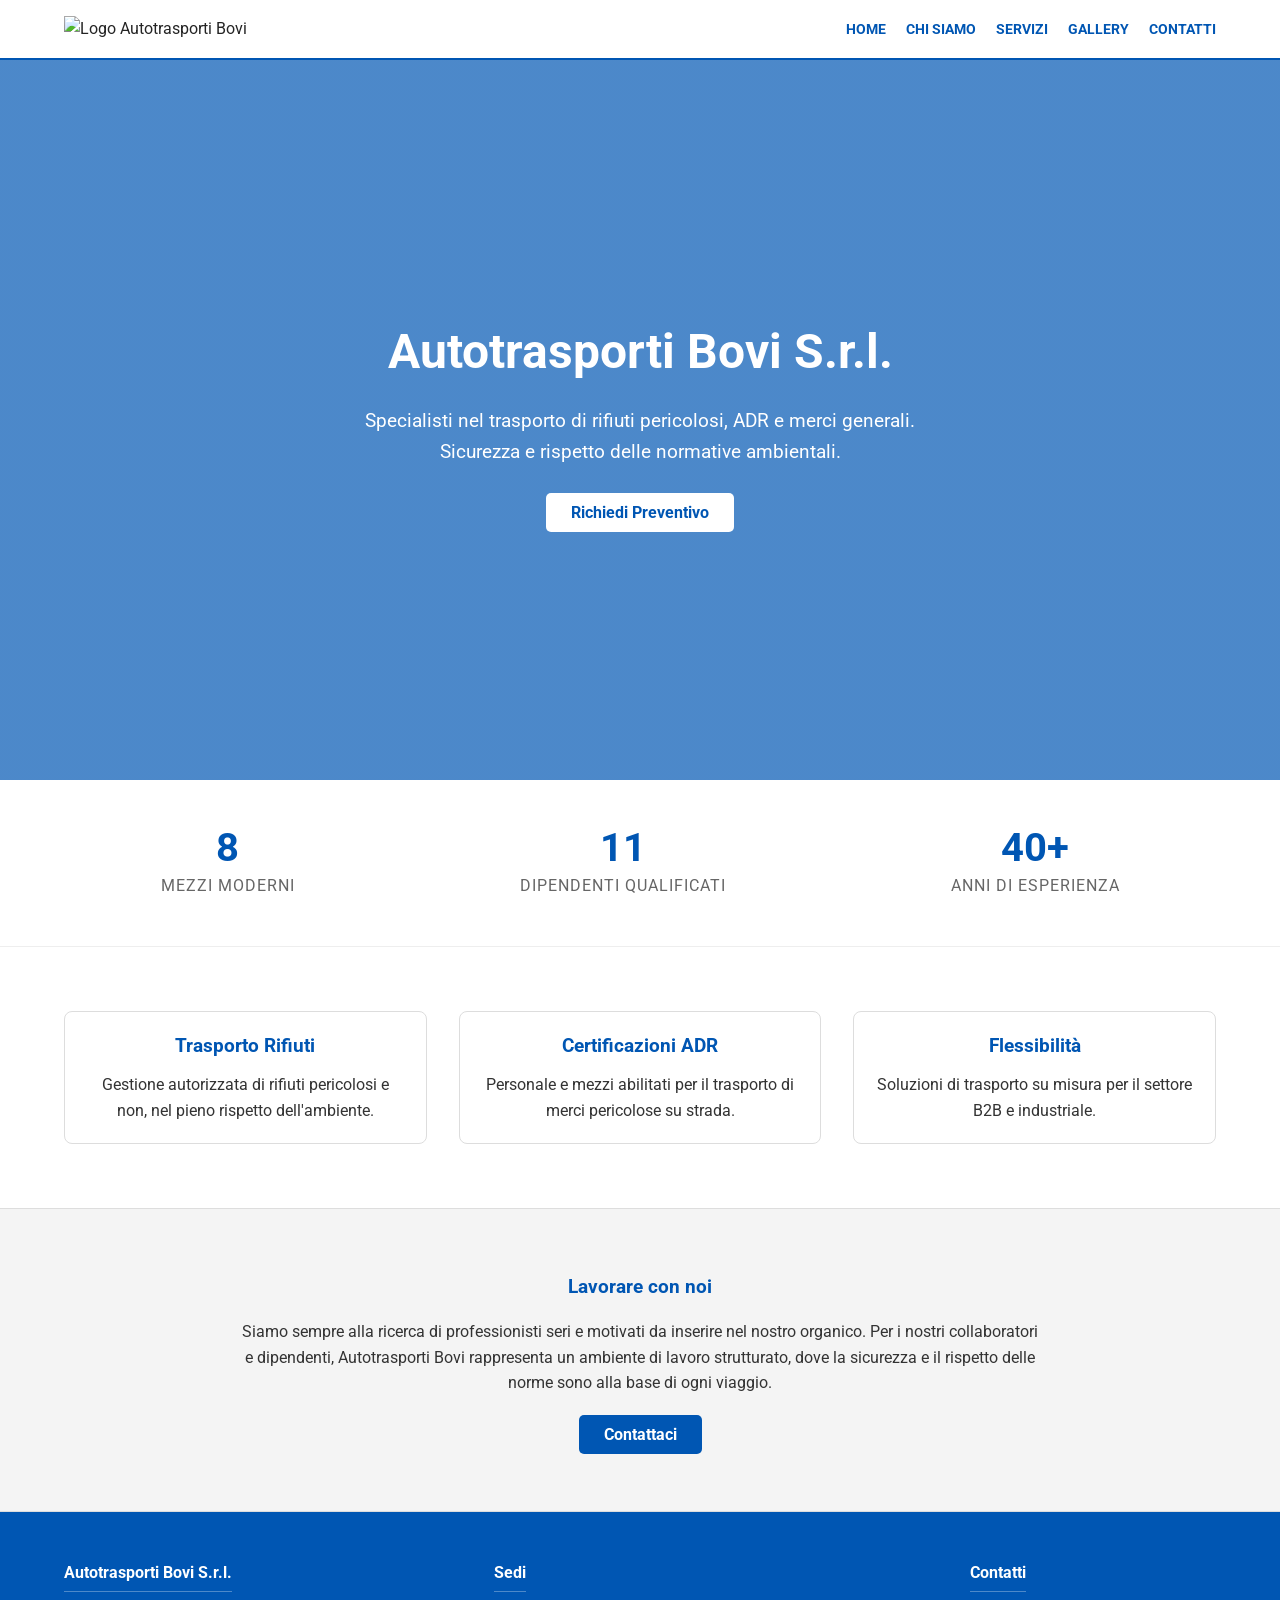
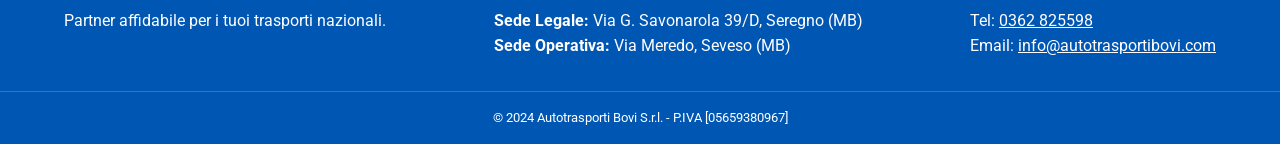
==== index.html @ e4d33e40 "aggiunta_prova_sito" ====
<!DOCTYPE html>
<html lang="it">
<head>
    <meta charset="UTF-8">
    <meta name="viewport" content="width=device-width, initial-scale=1.0">
    <meta name="description" content="Autotrasporti Bovi S.r.l. - Specialisti nel trasporto rifiuti pericolosi, ADR e merci generali. Sedi a Seregno e Seveso (MB).">
    <title>Autotrasporti Bovi S.r.l. | Trasporto Rifiuti e Merci</title>
    <meta name="google-site-verification" content="F38iZvW8hBaY2LGPRVw8jaiIbwfENXuV_q4jMivgfVQ" />
    <link rel="stylesheet" href="style.css">
    <link href="https://fonts.googleapis.com/css2?family=Roboto:wght@300;400;700&display=swap" rel="stylesheet">
    <link rel="icon" type="image/png" href="img/favicon.png">
</head>
<body>

    <header>
        <div class="container">
            <div class="logo">
                <img src="img/logo.png" alt="Logo Autotrasporti Bovi"> 
            </div>
            <nav>
                <ul>
                    <li><a href="" class="active">Home</a></li>
                    <li><a href="chi-siamo/index.html">Chi Siamo</a></li>
                    <li><a href="/servizi/index.html">Servizi</a></li>
                    <li><a href="/gallery/index.html">Gallery</a></li>
                    <li><a href="/contatti/index.html">Contatti</a></li>
                </ul>
            </nav>
        </div>
    </header>

    <section class="hero">
        <div class="hero-content">
            <h1>Autotrasporti Bovi S.r.l.</h1>
            <p>Specialisti nel trasporto di rifiuti pericolosi, ADR e merci generali.<br>Sicurezza e rispetto delle normative ambientali.</p>
            <a href="#contatti" class="btn">Richiedi Preventivo</a>
        </div>
    </section>

    <section class="stats-bar">
        <div class="container stats-container">
            <div class="stat-item">
                <span class="stat-number">8</span>
                <span class="stat-label">Mezzi Moderni</span>
            </div>
            <div class="stat-item">
                <span class="stat-number">11</span>
                <span class="stat-label">Dipendenti Qualificati</span>
            </div>
            <div class="stat-item">
                <span class="stat-number">40+</span>
                <span class="stat-label">Anni di Esperienza</span>
            </div>
        </div>
    </section>

    <section class="features container">
        <div class="feature-box">
            <h3>Trasporto Rifiuti</h3>
            <p>Gestione autorizzata di rifiuti pericolosi e non, nel pieno rispetto dell'ambiente.</p>
        </div>
        <div class="feature-box">
            <h3>Certificazioni ADR</h3>
            <p>Personale e mezzi abilitati per il trasporto di merci pericolose su strada.</p>
        </div>
        <div class="feature-box">
            <h3>Flessibilità</h3>
            <p>Soluzioni di trasporto su misura per il settore B2B e industriale.</p>
        </div>
    </section>

    <section class="team-info">
        <div class="container">
            <h3>Lavorare con noi</h3>
            <p>Siamo sempre alla ricerca di professionisti seri e motivati da inserire nel nostro organico. Per i nostri collaboratori e dipendenti, Autotrasporti Bovi rappresenta un ambiente di lavoro strutturato, dove la sicurezza e il rispetto delle norme sono alla base di ogni viaggio.</p>
        </div>
        <br>
            <a href="#contatti" class="btn2">Contattaci</a>
    </section>

    <footer id="contatti">
        <div class="container">
            <div class="footer-col">
                <h4>Autotrasporti Bovi S.r.l.</h4>
                <p>Partner affidabile per i tuoi trasporti nazionali.</p>
            </div>
            <div class="footer-col">
                <h4>Sedi</h4>
                <p><strong>Sede Legale:</strong> Via G. Savonarola 39/D, Seregno (MB)</p>
                <p><strong>Sede Operativa:</strong> Via Meredo, Seveso (MB)</p>
            </div>
            <div class="footer-col">
                <h4>Contatti</h4>
                <p>Tel: <a href="tel:0362825598">0362 825598</a></p>
                <p>Email: <a href="mailto:info@autotrasportibovi.com">info@autotrasportibovi.com</a></p>
            </div>
        </div>
        <div class="copyright">
            <p>&copy; 2024 Autotrasporti Bovi S.r.l. - P.IVA [05659380967]</p>
        </div>
    </footer>

</body>
</html>
---- style.css ----
/* RESET DI BASE */
* {
    margin: 0;
    padding: 0;
    box-sizing: border-box;
}

body {
    font-family: 'Roboto', sans-serif; /* O sans-serif generico */
    color: #333;
    line-height: 1.6;
    background-color: #fff;
}

/* VARIABILI COLORI (Blu Bovi) */
:root {
    --primary-blue: #0056b3; /* Blu simile al logo, aggiustalo se serve */
    --light-grey: #f4f4f4;
    --text-dark: #222;
}

.container {
    width: 90%;
    max-width: 1200px;
    margin: auto;
}

a { text-decoration: none; color: inherit; }
ul { list-style: none; }

/* HEADER */
header {
    background: #fff;
    border-bottom: 2px solid var(--primary-blue);
    padding: 1rem 0;
    position: sticky; /* Menu fisso in alto */
    top: 0;
    z-index: 1000;
}

header .container {
    display: flex;
    justify-content: space-between;
    align-items: center;
}

header .logo img {
    height: 50px; /* Aggiusta in base al logo */
}

header nav ul {
    display: flex;
    gap: 20px;
}

header nav a {
    font-weight: bold;
    color: var(--primary-blue);
    text-transform: uppercase;
    font-size: 0.9rem;
}

header nav a:hover {
    color: #003d80; /* Blu più scuro */
}

/* HERO SECTION */
.hero {
    background-image: linear-gradient(rgba(0,86,179,0.7), rgba(0,86,179,0.7)), url('img/img5.jpeg'); /* Sfondo bluato */
    background-size: cover;
    background-position: center;
    color: #fff;
    height: 80vh; /* Altezza 80% dello schermo */
    display: flex;
    align-items: center;
    justify-content: center;
    text-align: center;
}

.hero h1 {
    font-size: 3rem;
    margin-bottom: 1rem;
}

.hero p {
    font-size: 1.2rem;
    margin-bottom: 2rem;
}

.btn {
    background: #fff;
    color: var(--primary-blue);
    padding: 10px 25px;
    font-weight: bold;
    border-radius: 5px;
    transition: 0.3s;
}

.btn:hover {
    background: var(--text-dark);
    color: #fff;
}

.btn2 {
    background: #0056b3;
    color: #fff;
    padding: 10px 25px;
    font-weight: bold;
    border-radius: 5px;
    transition: 0.3s;
}

.btn2:hover {
    background: var(--text-dark);
    color: #fff;
}

/* FEATURES */
.features {
    display: flex;
    justify-content: space-between;
    padding: 4rem 0;
    gap: 2rem;
    text-align: center;
}

.feature-box {
    flex: 1;
    padding: 20px;
    border: 1px solid #ddd;
    border-radius: 8px;
}

.feature-box h3 {
    color: var(--primary-blue);
    margin-bottom: 10px;
}

/* FOOTER */
footer {
    background: var(--primary-blue);
    color: #fff;
    padding: 3rem 0 1rem;
}

footer .container {
    display: flex;
    flex-wrap: wrap;
    justify-content: space-between;
    gap: 2rem;
}

.footer-col h4 {
    margin-bottom: 1rem;
    border-bottom: 1px solid rgba(255,255,255,0.3);
    padding-bottom: 5px;
    display: inline-block;
}

.footer-col a {
    text-decoration: underline;
}

.copyright {
    text-align: center;
    margin-top: 2rem;
    font-size: 0.8rem;
    border-top: 1px solid rgba(255,255,255,0.2);
    padding-top: 1rem;
}

/* RESPONSIVE (Mobile) */
@media (max-width: 768px) {
    header .container {
        flex-direction: column;
    }
    header nav ul {
        margin-top: 15px;
        flex-wrap: wrap;
        justify-content: center;
    }
    .hero h1 { font-size: 2rem; }
    .features { flex-direction: column; }
    footer .container { flex-direction: column; }
}
/* STATS BAR */
.stats-bar {
    background: #fff;
    padding: 3rem 0;
    border-bottom: 1px solid #eee;
}

.stats-container {
    display: flex;
    justify-content: space-around;
    text-align: center;
    gap: 2rem;
}

.stat-item {
    display: flex;
    flex-direction: column;
}

.stat-number {
    font-size: 2.5rem;
    font-weight: 700;
    color: var(--primary-blue);
    line-height: 1;
    margin-bottom: 5px;
}

.stat-label {
    font-size: 1rem;
    text-transform: uppercase;
    letter-spacing: 1px;
    color: #666;
    font-weight: 400;
}

/* Responsive Stats */
@media (max-width: 768px) {
    .stats-container {
        flex-direction: column;
        gap: 3rem;
    }
    .stat-number {
        font-size: 2rem;
    }
}








/* --- AGGIUNTE PER PAGINA SERVIZI --- */

/* Page Header (Testata pagine interne) */
.page-header {
    background: var(--primary-blue);
    color: #fff;
    padding: 3rem 0;
    text-align: center;
    /* Opzionale: puoi mettere un'immagine di sfondo diversa qui se vuoi */
}

.page-header h1 {
    font-size: 2.5rem;
    margin-bottom: 0.5rem;
}

/* Griglia Servizi */
.services-list {
    padding: 4rem 0;
    display: flex;
    flex-direction: column;
    gap: 2rem;
}

.service-card {
    display: flex;
    background: #fff;
    border: 1px solid #eee;
    border-radius: 8px;
    overflow: hidden;
    box-shadow: 0 4px 6px rgba(0,0,0,0.05); /* Ombra leggera per pulizia */
    transition: transform 0.3s ease;
}

.service-card:hover {
    transform: translateY(-5px); /* Effetto sollevamento al mouse */
    border-color: var(--primary-blue);
}

.service-icon {
    background: var(--light-grey);
    width: 150px;
    display: flex;
    align-items: center;
    justify-content: center;
    font-size: 3rem; /* Dimensione emoji o icona */
    flex-shrink: 0;
}

.service-content {
    padding: 2rem;
}

.service-content h2 {
    color: var(--primary-blue);
    margin-bottom: 1rem;
}

.service-content ul {
    margin-top: 1rem;
    list-style: disc;
    margin-left: 1.5rem;
    color: #555;
}

/* CTA Section (Striscia blu finale) */
.cta-section {
    background: var(--primary-blue);
    color: #fff;
    text-align: center;
    padding: 3rem 0;
}

.cta-section h3 {
    font-size: 1.8rem;
    margin-bottom: 1rem;
}

.cta-section p {
    margin-bottom: 2rem;
}

.btn-white {
    background: #fff;
    color: var(--primary-blue);
    padding: 10px 25px;
    font-weight: bold;
    border-radius: 5px;
    transition: 0.3s;
}

.btn-white:hover {
    background: #f4f4f4;
    color: #003d80;
}

/* Responsive per Servizi */
@media (max-width: 768px) {
    .service-card {
        flex-direction: column;
    }
    .service-icon {
        width: 100%;
        height: 100px;
    }
}








/* --- AGGIUNTE PER PAGINA CHI SIAMO --- */

.about-section {
    padding: 4rem 0;
    display: flex;
    gap: 4rem;
    align-items: center;
}

.about-content {
    flex: 1;
}

.about-content h2 {
    color: var(--primary-blue);
    margin-bottom: 1.5rem;
}

.about-content p {
    margin-bottom: 1.2rem;
    text-align: justify;
}

.values-list {
    margin-top: 1.5rem;
}

.values-list li {
    margin-bottom: 1rem;
    padding-left: 1.5rem;
    position: relative;
}

.values-list li::before {
    content: "✓";
    position: absolute;
    left: 0;
    color: var(--primary-blue);
    font-weight: bold;
}

.about-image {
    flex: 1;
}

.team-info {
    background-color: var(--light-grey);
    padding: 4rem 0;
    text-align: center;
    border-top: 1px solid #ddd;
    border-bottom: 1px solid #ddd;
}

.team-info h3 {
    color: var(--primary-blue);
    margin-bottom: 1rem;
}

.team-info p {
    max-width: 800px;
    margin: 0 auto;
}

/* Responsive per Chi Siamo */
@media (max-width: 992px) {
    .about-section {
        flex-direction: column;
        text-align: center;
    }
    .about-content p {
        text-align: center;
    }
}







/* --- AGGIUNTE PER PAGINA GALLERY --- */

.gallery-section {
    padding: 4rem 0;
}

.gallery-grid {
    display: grid;
    grid-template-columns: repeat(auto-fill, minmax(300px, 1fr)); /* Crea colonne automatiche */
    gap: 1.5rem;
}

.gallery-item {
    position: relative;
    overflow: hidden;
    border-radius: 8px;
    height: 250px;
    background: #eee;
}

.gallery-item img {
    width: 100%;
    height: 100%;
    object-fit: cover; /* Mantiene le proporzioni ritagliando */
    transition: transform 0.5s ease;
}

/* Effetto al passaggio del mouse */
.gallery-item:hover img {
    transform: scale(1.1);
}

.gallery-item .overlay {
    position: absolute;
    bottom: 0;
    left: 0;
    right: 0;
    background: rgba(0, 86, 179, 0.8); /* Blu del logo con trasparenza */
    color: #fff;
    padding: 10px;
    text-align: center;
    transform: translateY(100%);
    transition: transform 0.3s ease;
}

.gallery-item:hover .overlay {
    transform: translateY(0);
}

.gallery-item .overlay span {
    font-weight: bold;
    text-transform: uppercase;
    font-size: 0.8rem;
}

/* Responsive per Gallery */
@media (max-width: 600px) {
    .gallery-grid {
        grid-template-columns: 1fr; /* Una sola colonna su smartphone */
    }
}


/* --- PAGINA CONTATTI --- */
.contact-container {
    display: flex;
    padding: 4rem 0;
    gap: 4rem;
}

.contact-info, .contact-form {
    flex: 1;
}

.info-item {
    margin-bottom: 1.5rem;
}

.form-group {
    margin-bottom: 1.2rem;
}

.form-group label {
    display: block;
    margin-bottom: 0.5rem;
    font-weight: bold;
}

.form-group input, .form-group select, .form-group textarea {
    width: 100%;
    padding: 10px;
    border: 1px solid #ccc;
    border-radius: 4px;
    font-family: inherit;
}

.contact-form .btn {
    border: none;
    cursor: pointer;
    width: 100%;
    background: var(--primary-blue);
    color: #fff;
}

.map-section {
    line-height: 0; /* Rimuove gap sotto iframe */
}

@media (max-width: 768px) {
    .contact-container { flex-direction: column; }
}




/* Aggiunte specifiche per la pagina manutenzione */
        .hero-maintenance {
            min-height: 100vh; /* Occupa tutto lo schermo */
            background-image: linear-gradient(rgba(0,86,179,0.8), rgba(0,86,179,0.8)), url('img/img5.jpeg');
        }
        .maintenance-content {
            background: rgba(255, 255, 255, 0.1);
            padding: 3rem;
            border-radius: 15px;
            backdrop-filter: blur(10px);
            border: 1px solid rgba(255,255,255,0.2);
        }
        .logo-maintenance img {
            height: 80px;
            margin-bottom: 2rem;
        }
        .logo img {
    height: 70px; /* o la tua altezza */
    mix-blend-mode: multiply; /* Questo rende trasparente il bianco */
    filter: contrast(1.2); /* Opzionale: rende i colori del logo più vivi */
}
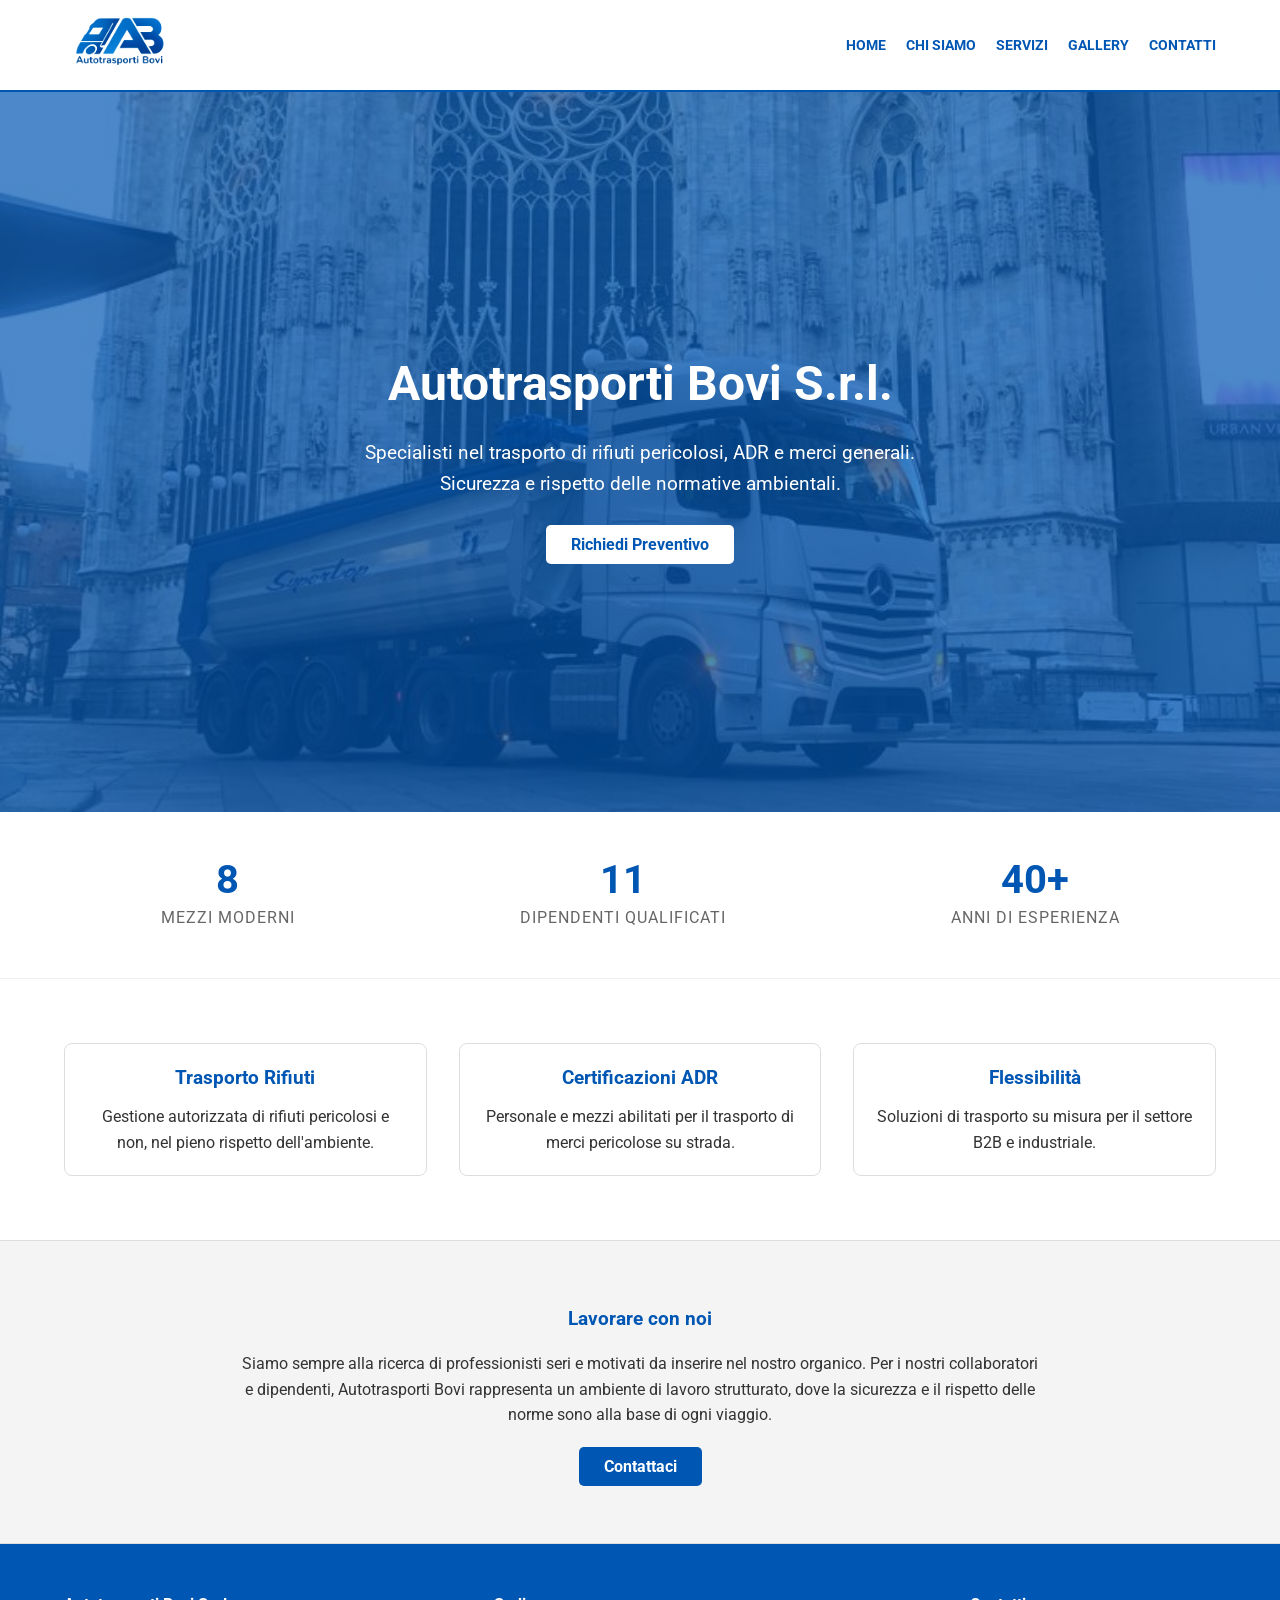
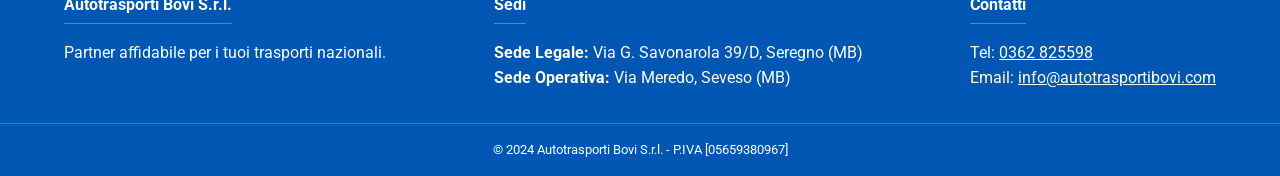
==== commit a222999f: "prova inserimento loghi" ====
--- a/index.html
+++ b/index.html
@@ -8,7 +8,7 @@
     <meta name="google-site-verification" content="F38iZvW8hBaY2LGPRVw8jaiIbwfENXuV_q4jMivgfVQ" />
     <link rel="stylesheet" href="style.css">
     <link href="https://fonts.googleapis.com/css2?family=Roboto:wght@300;400;700&display=swap" rel="stylesheet">
-    <link rel="icon" type="image/png" href="img/favicon.png">
+    <link rel="icon" type="image/png" href="img/favicon-32x32.png">
 </head>
 <body>
 
@@ -33,7 +33,7 @@
         <div class="hero-content">
             <h1>Autotrasporti Bovi S.r.l.</h1>
             <p>Specialisti nel trasporto di rifiuti pericolosi, ADR e merci generali.<br>Sicurezza e rispetto delle normative ambientali.</p>
-            <a href="#contatti" class="btn">Richiedi Preventivo</a>
+            <a href="contatti" class="btn">Richiedi Preventivo</a>
         </div>
     </section>
 
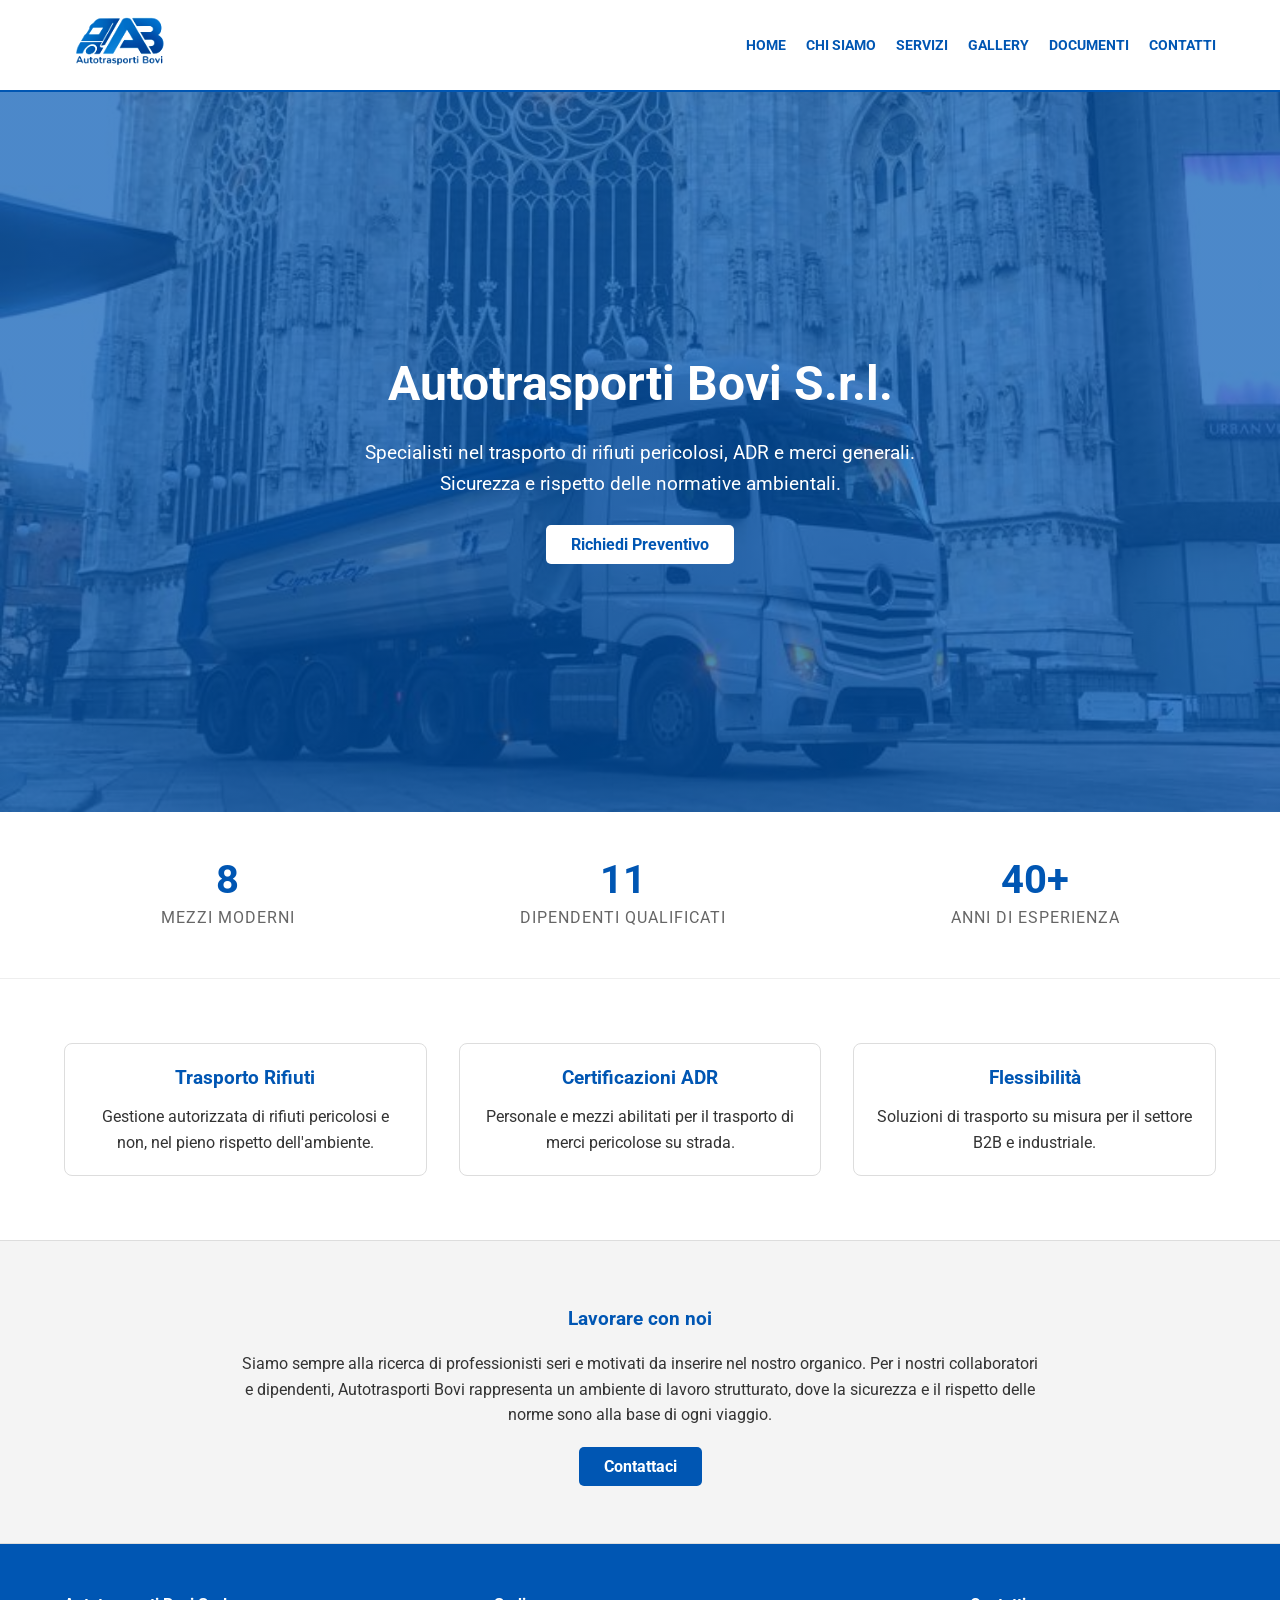
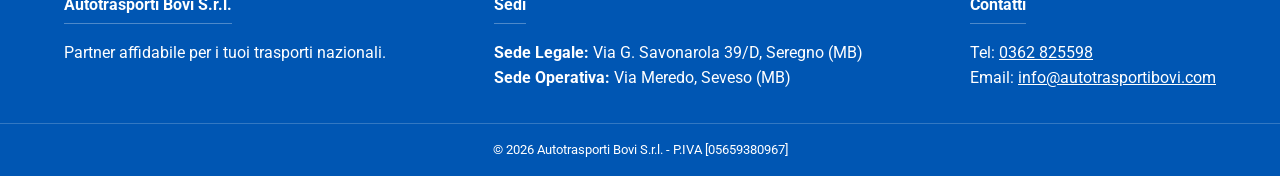
==== commit c666110c: "modifiche" ====
--- a/index.html
+++ b/index.html
@@ -21,9 +21,10 @@
                 <ul>
                     <li><a href="" class="active">Home</a></li>
                     <li><a href="chi-siamo/index.html">Chi Siamo</a></li>
-                    <li><a href="/servizi/index.html">Servizi</a></li>
-                    <li><a href="/gallery/index.html">Gallery</a></li>
-                    <li><a href="/contatti/index.html">Contatti</a></li>
+                    <li><a href="servizi/index.html">Servizi</a></li>
+                    <li><a href="gallery/index.html">Gallery</a></li>
+                    <li><a href="documenti/index.html">Documenti</a></li>
+                    <li><a href="contatti/index.html">Contatti</a></li>
                 </ul>
             </nav>
         </div>
@@ -96,7 +97,7 @@
             </div>
         </div>
         <div class="copyright">
-            <p>&copy; 2024 Autotrasporti Bovi S.r.l. - P.IVA [05659380967]</p>
+            <p>&copy; 2026 Autotrasporti Bovi S.r.l. - P.IVA [05659380967]</p>
         </div>
     </footer>
 
--- a/style.css
+++ b/style.css
@@ -340,6 +340,115 @@
     .service-icon {
         width: 100%;
         height: 100px;
+    }
+}
+
+
+
+
+/* --- AGGIUNTE PER PAGINA DOCUMENTI --- */
+
+.documents-section {
+    padding: 4rem 0;
+}
+
+.documents-intro {
+    text-align: center;
+    margin-bottom: 3rem;
+    max-width: 700px;
+    margin-left: auto;
+    margin-right: auto;
+}
+
+.documents-intro p {
+    font-size: 1.1rem;
+    color: #555;
+    line-height: 1.8;
+}
+
+.documents-grid {
+    display: grid;
+    grid-template-columns: repeat(auto-fill, minmax(320px, 1fr));
+    gap: 2rem;
+    margin-bottom: 3rem;
+}
+
+.document-card {
+    background: #fff;
+    border: 1px solid #eee;
+    border-radius: 8px;
+    padding: 2rem;
+    text-align: center;
+    box-shadow: 0 4px 6px rgba(0,0,0,0.05);
+    transition: transform 0.3s ease, border-color 0.3s ease;
+    display: flex;
+    flex-direction: column;
+}
+
+.document-card:hover {
+    transform: translateY(-8px);
+    border-color: var(--primary-blue);
+    box-shadow: 0 8px 12px rgba(0, 86, 179, 0.15);
+}
+
+.document-icon {
+    font-size: 3.5rem;
+    margin-bottom: 1rem;
+}
+
+.document-card h3 {
+    color: var(--primary-blue);
+    margin-bottom: 1rem;
+    font-size: 1.2rem;
+}
+
+.document-card p {
+    color: #666;
+    margin-bottom: 1.5rem;
+    flex-grow: 1;
+    line-height: 1.6;
+}
+
+.btn-download {
+    display: inline-block;
+    background: var(--primary-blue);
+    color: #fff;
+    padding: 10px 20px;
+    border-radius: 5px;
+    font-weight: bold;
+    transition: 0.3s;
+    cursor: pointer;
+    text-decoration: none;
+}
+
+.btn-download:hover {
+    background: #003d80;
+    transform: scale(1.05);
+}
+
+.documents-info {
+    background: var(--primary-blue);
+    color: #fff;
+    text-align: center;
+    padding: 3rem 0;
+}
+
+.documents-info h3 {
+    font-size: 1.8rem;
+    margin-bottom: 1rem;
+}
+
+.documents-info p {
+    margin-bottom: 2rem;
+}
+
+/* Responsive per Documenti */
+@media (max-width: 768px) {
+    .documents-grid {
+        grid-template-columns: 1fr;
+    }
+    .document-card {
+        padding: 1.5rem;
     }
 }
 
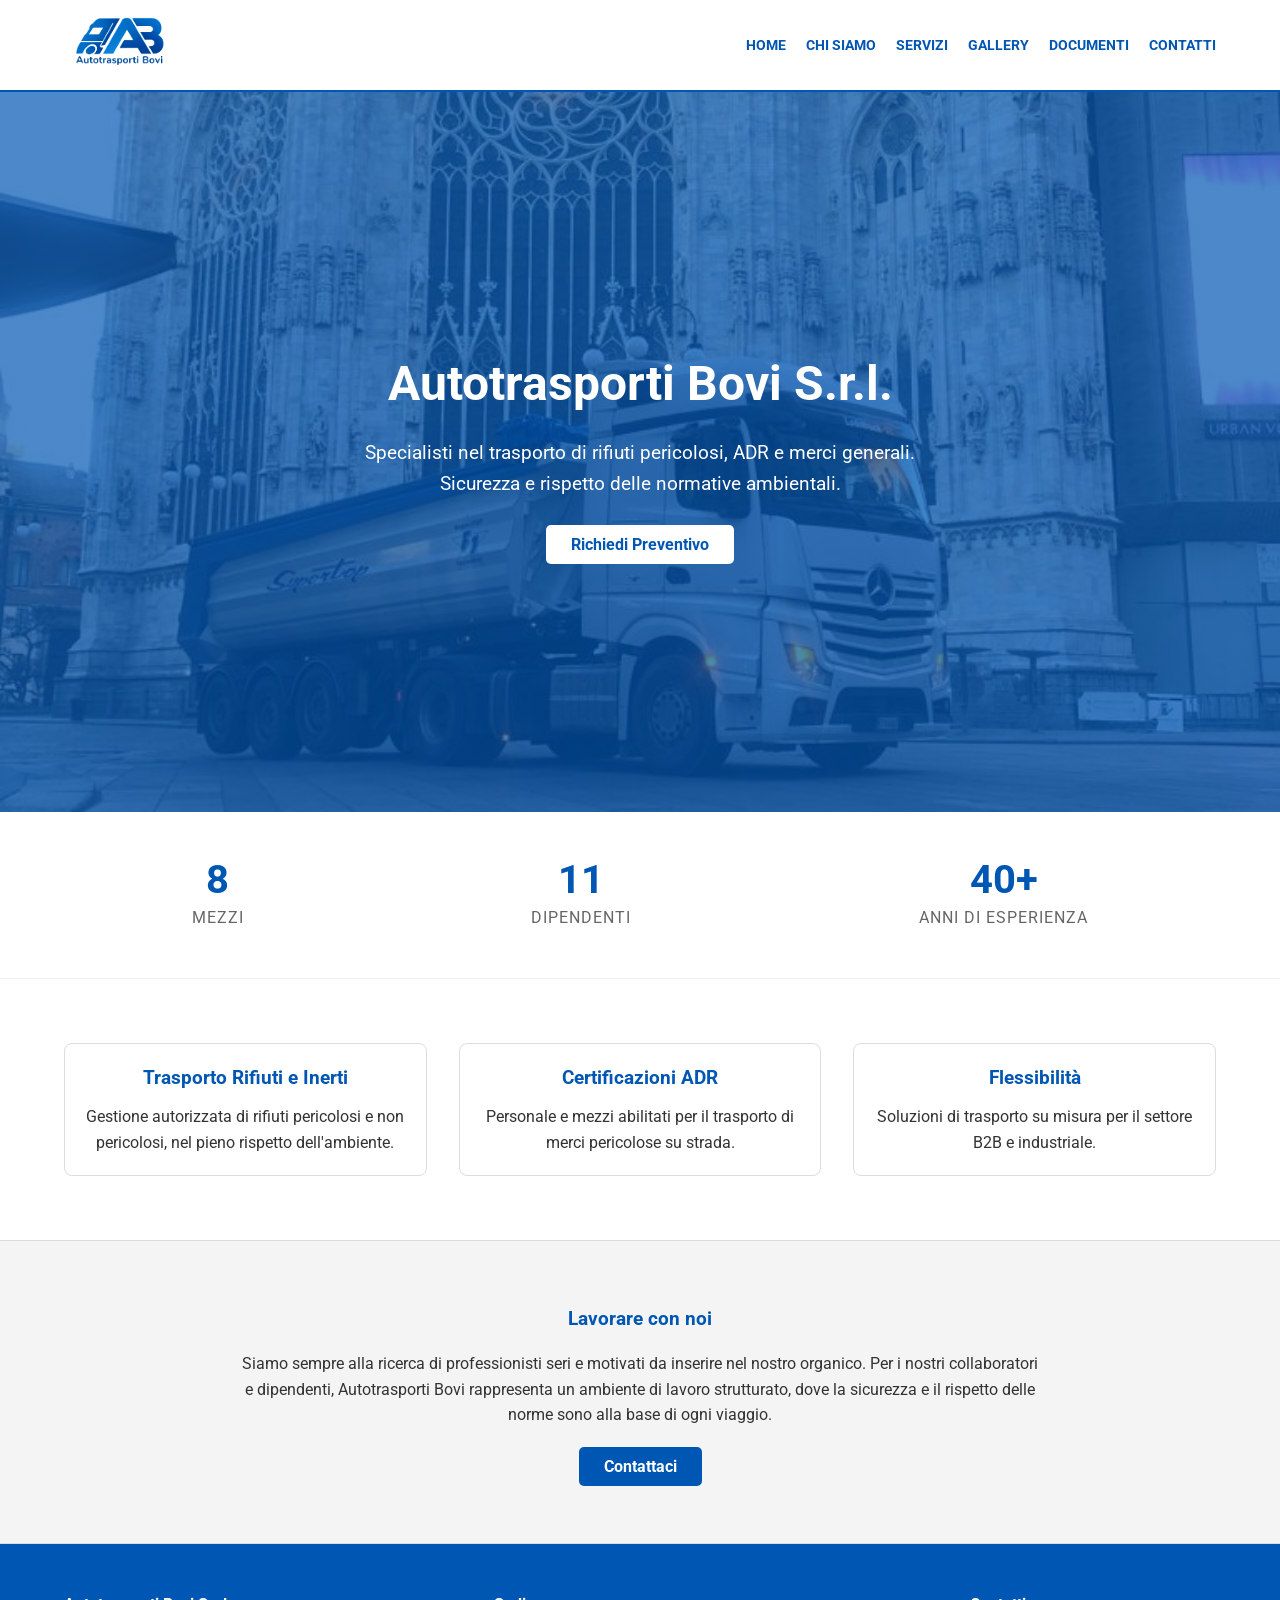
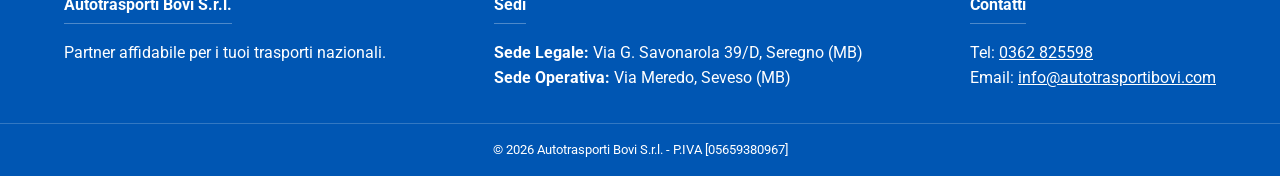
==== commit 34409c68: "modifichev2" ====
--- a/index.html
+++ b/index.html
@@ -42,11 +42,11 @@
         <div class="container stats-container">
             <div class="stat-item">
                 <span class="stat-number">8</span>
-                <span class="stat-label">Mezzi Moderni</span>
+                <span class="stat-label">Mezzi</span>
             </div>
             <div class="stat-item">
                 <span class="stat-number">11</span>
-                <span class="stat-label">Dipendenti Qualificati</span>
+                <span class="stat-label">Dipendenti</span>
             </div>
             <div class="stat-item">
                 <span class="stat-number">40+</span>
@@ -57,8 +57,8 @@
 
     <section class="features container">
         <div class="feature-box">
-            <h3>Trasporto Rifiuti</h3>
-            <p>Gestione autorizzata di rifiuti pericolosi e non, nel pieno rispetto dell'ambiente.</p>
+            <h3>Trasporto Rifiuti e Inerti</h3>
+            <p>Gestione autorizzata di rifiuti pericolosi e non pericolosi, nel pieno rispetto dell'ambiente.</p>
         </div>
         <div class="feature-box">
             <h3>Certificazioni ADR</h3>
@@ -76,7 +76,7 @@
             <p>Siamo sempre alla ricerca di professionisti seri e motivati da inserire nel nostro organico. Per i nostri collaboratori e dipendenti, Autotrasporti Bovi rappresenta un ambiente di lavoro strutturato, dove la sicurezza e il rispetto delle norme sono alla base di ogni viaggio.</p>
         </div>
         <br>
-            <a href="#contatti" class="btn2">Contattaci</a>
+            <a href="contatti/index.html" class="btn2">Contattaci</a>
     </section>
 
     <footer id="contatti">
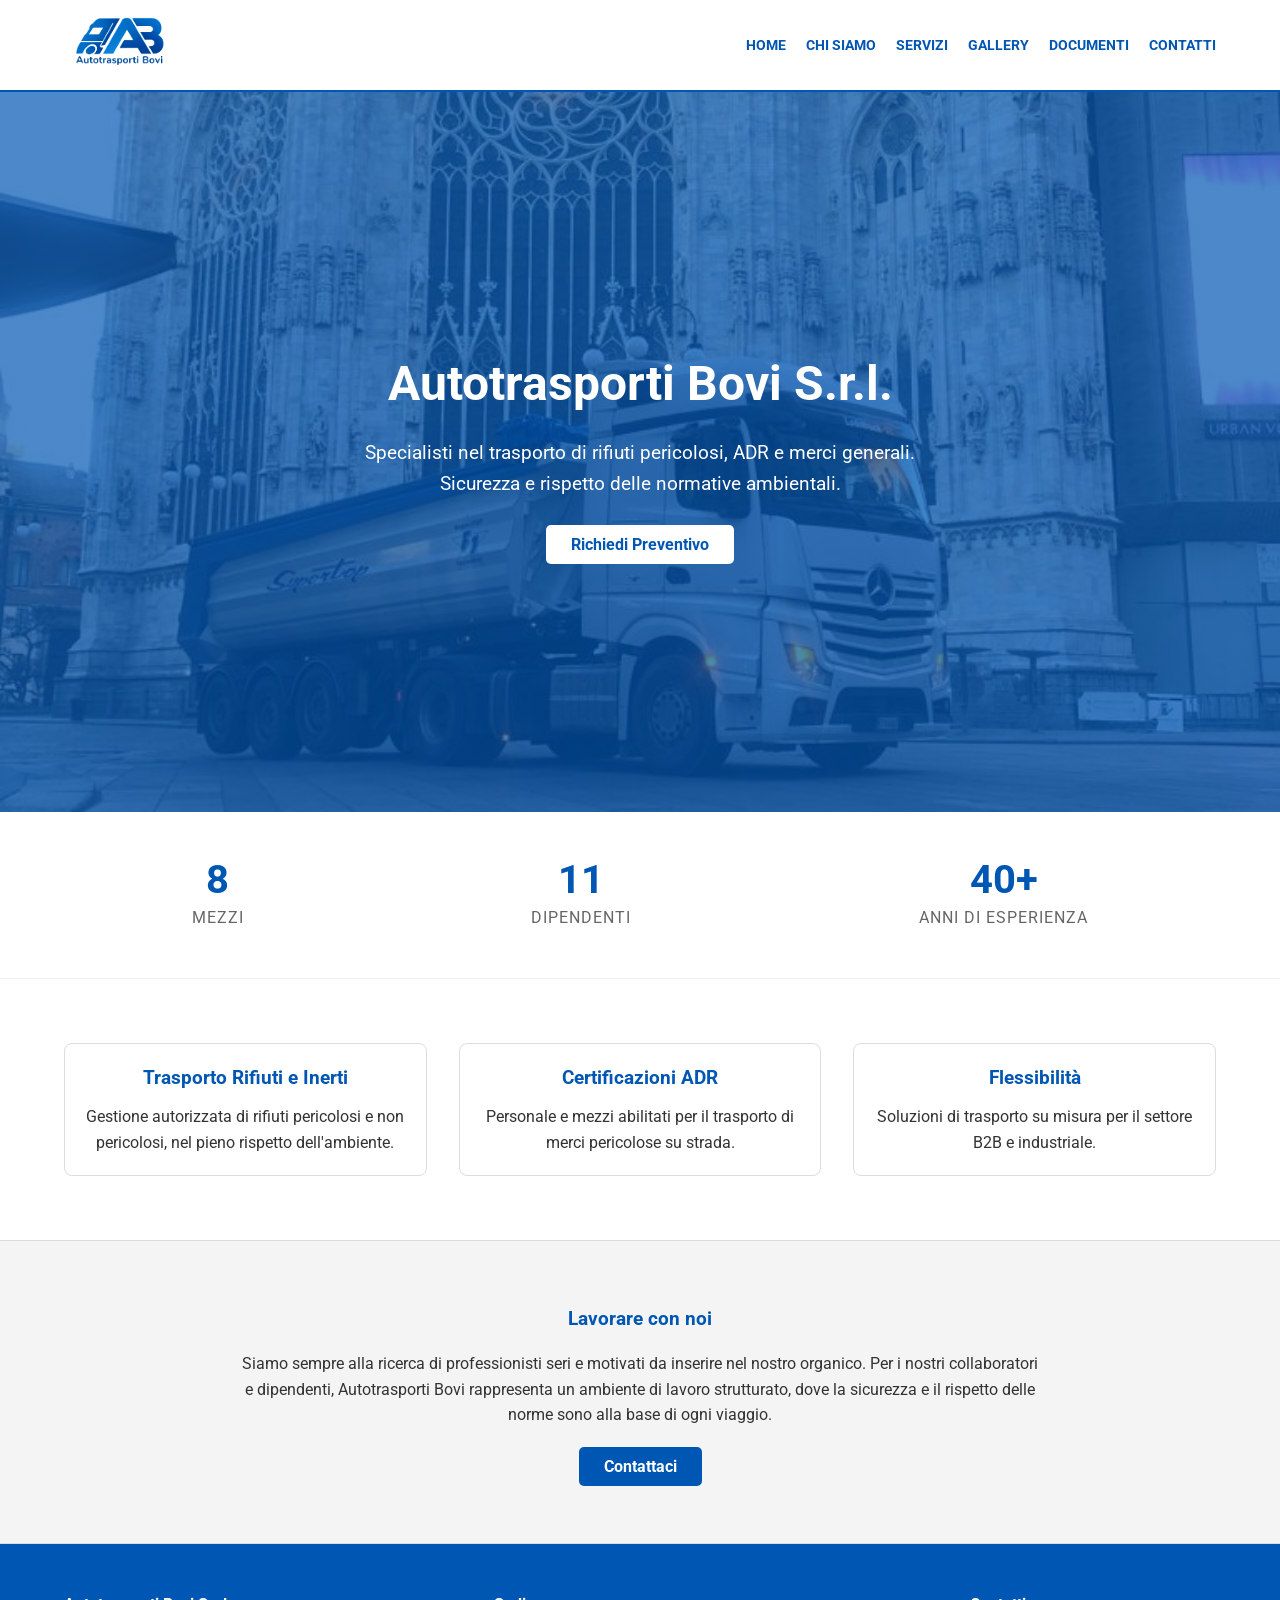
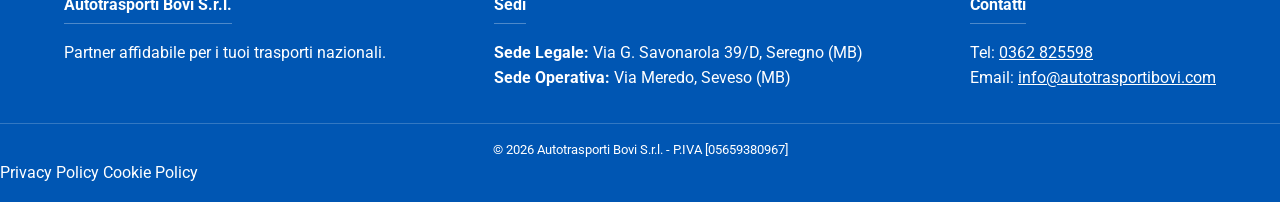
==== commit 43436659: "prova cookie e gestione privacy con iubenda" ====
--- a/index.html
+++ b/index.html
@@ -9,6 +9,7 @@
     <link rel="stylesheet" href="style.css">
     <link href="https://fonts.googleapis.com/css2?family=Roboto:wght@300;400;700&display=swap" rel="stylesheet">
     <link rel="icon" type="image/png" href="img/favicon-32x32.png">
+    <script type="text/javascript" src="https://embeds.iubenda.com/widgets/95e991cf-8e5a-44f6-bdaa-b59845fac79f.js"></script>
 </head>
 <body>
 
@@ -99,6 +100,8 @@
         <div class="copyright">
             <p>&copy; 2026 Autotrasporti Bovi S.r.l. - P.IVA [05659380967]</p>
         </div>
+        <a href="https://www.iubenda.com/privacy-policy/32336389" class="iubenda-white iubenda-noiframe iubenda-embed iubenda-noiframe " title="Privacy Policy ">Privacy Policy</a><script type="text/javascript">(function (w,d) {var loader = function () {var s = d.createElement("script"), tag = d.getElementsByTagName("script")[0]; s.src="https://cdn.iubenda.com/iubenda.js"; tag.parentNode.insertBefore(s,tag);}; if(w.addEventListener){w.addEventListener("load", loader, false);}else if(w.attachEvent){w.attachEvent("onload", loader);}else{w.onload = loader;}})(window, document);</script>
+        <a href="https://www.iubenda.com/privacy-policy/32336389/cookie-policy" class="iubenda-white iubenda-noiframe iubenda-embed iubenda-noiframe " title="Cookie Policy ">Cookie Policy</a><script type="text/javascript">(function (w,d) {var loader = function () {var s = d.createElement("script"), tag = d.getElementsByTagName("script")[0]; s.src="https://cdn.iubenda.com/iubenda.js"; tag.parentNode.insertBefore(s,tag);}; if(w.addEventListener){w.addEventListener("load", loader, false);}else if(w.attachEvent){w.attachEvent("onload", loader);}else{w.onload = loader;}})(window, document);</script>
     </footer>
 
 </body>
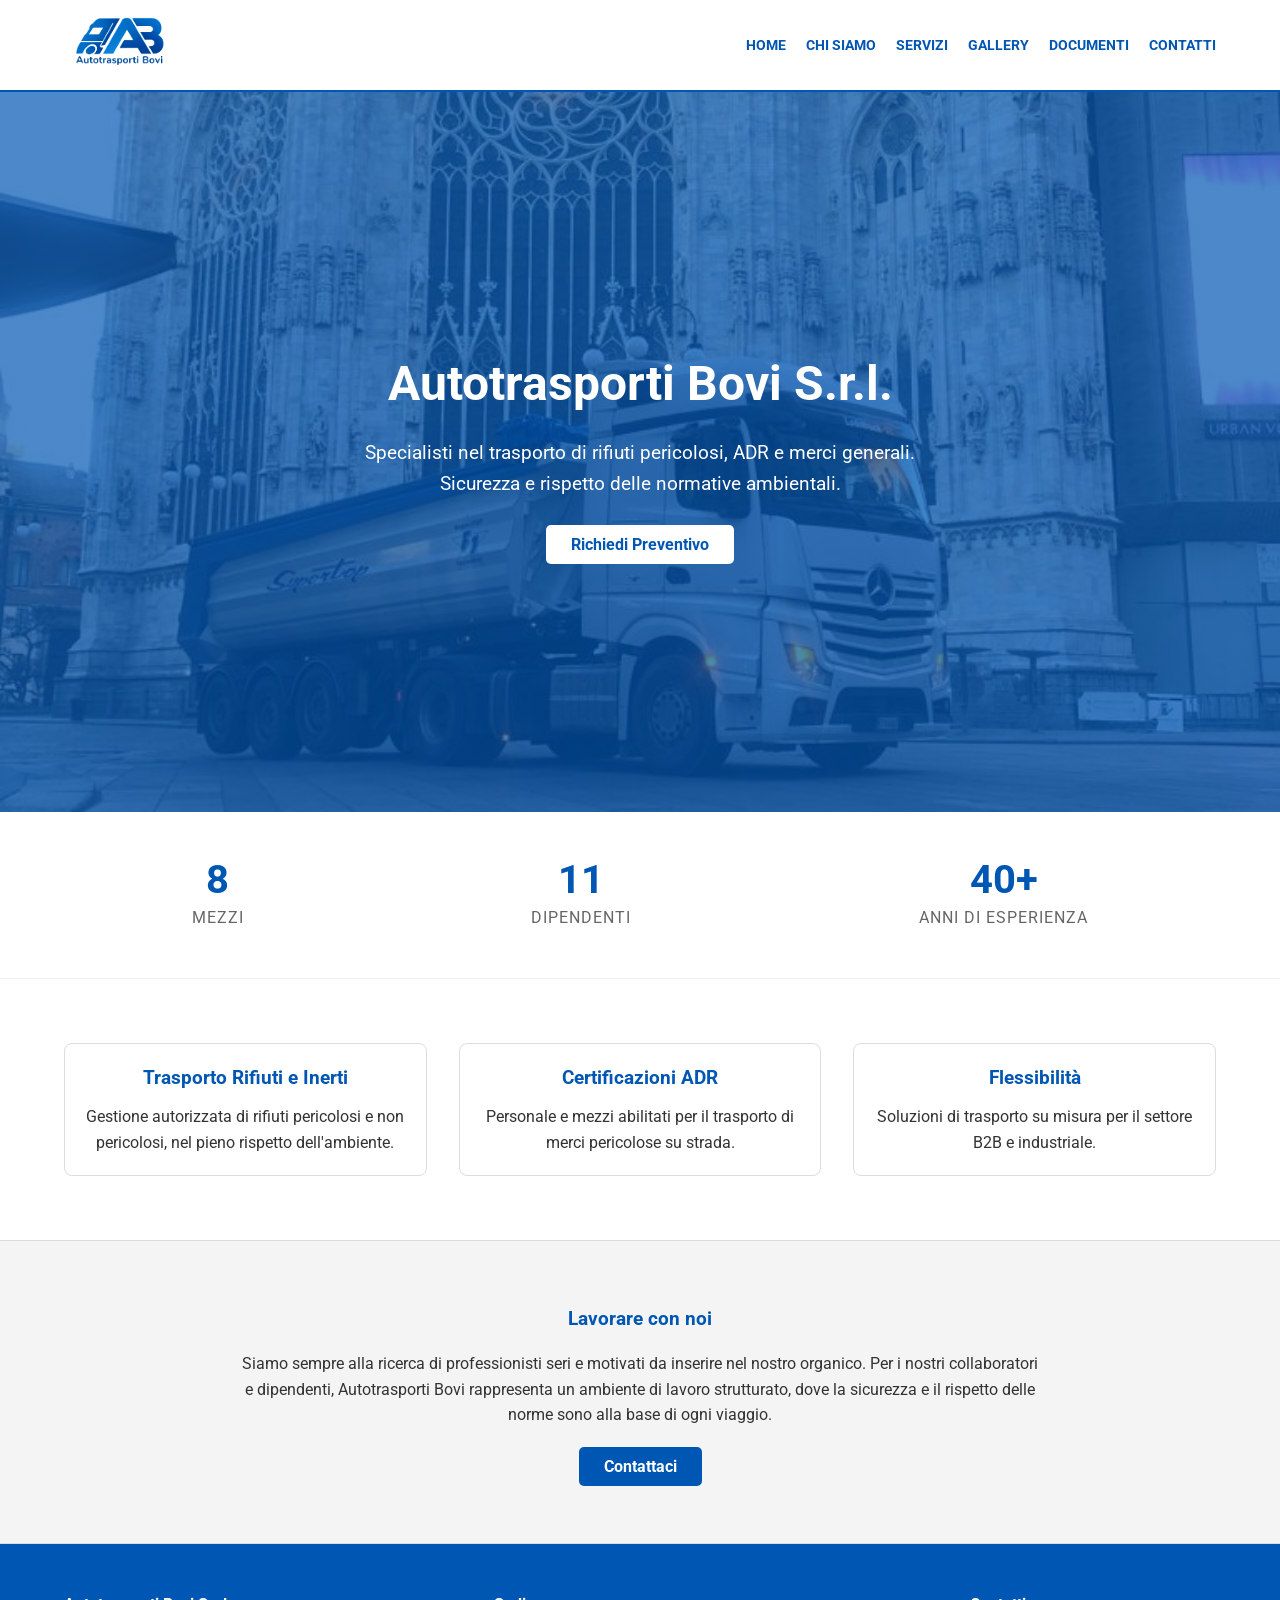
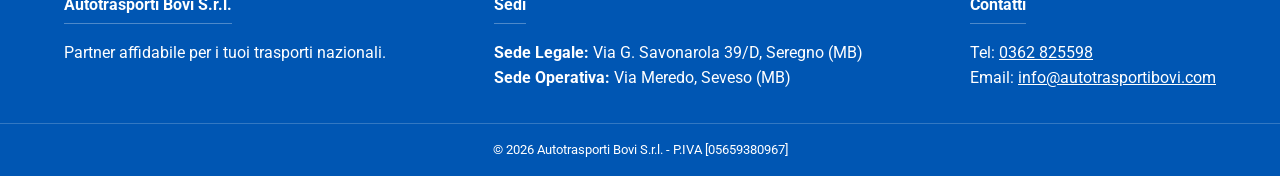
==== commit 77a33397: "tolto ubenda e aggiunta gestione privacy senza cookie" ====
--- a/index.html
+++ b/index.html
@@ -9,7 +9,6 @@
     <link rel="stylesheet" href="style.css">
     <link href="https://fonts.googleapis.com/css2?family=Roboto:wght@300;400;700&display=swap" rel="stylesheet">
     <link rel="icon" type="image/png" href="img/favicon-32x32.png">
-    <script type="text/javascript" src="https://embeds.iubenda.com/widgets/95e991cf-8e5a-44f6-bdaa-b59845fac79f.js"></script>
 </head>
 <body>
 
@@ -100,8 +99,6 @@
         <div class="copyright">
             <p>&copy; 2026 Autotrasporti Bovi S.r.l. - P.IVA [05659380967]</p>
         </div>
-        <a href="https://www.iubenda.com/privacy-policy/32336389" class="iubenda-white iubenda-noiframe iubenda-embed iubenda-noiframe " title="Privacy Policy ">Privacy Policy</a><script type="text/javascript">(function (w,d) {var loader = function () {var s = d.createElement("script"), tag = d.getElementsByTagName("script")[0]; s.src="https://cdn.iubenda.com/iubenda.js"; tag.parentNode.insertBefore(s,tag);}; if(w.addEventListener){w.addEventListener("load", loader, false);}else if(w.attachEvent){w.attachEvent("onload", loader);}else{w.onload = loader;}})(window, document);</script>
-        <a href="https://www.iubenda.com/privacy-policy/32336389/cookie-policy" class="iubenda-white iubenda-noiframe iubenda-embed iubenda-noiframe " title="Cookie Policy ">Cookie Policy</a><script type="text/javascript">(function (w,d) {var loader = function () {var s = d.createElement("script"), tag = d.getElementsByTagName("script")[0]; s.src="https://cdn.iubenda.com/iubenda.js"; tag.parentNode.insertBefore(s,tag);}; if(w.addEventListener){w.addEventListener("load", loader, false);}else if(w.attachEvent){w.attachEvent("onload", loader);}else{w.onload = loader;}})(window, document);</script>
     </footer>
 
 </body>
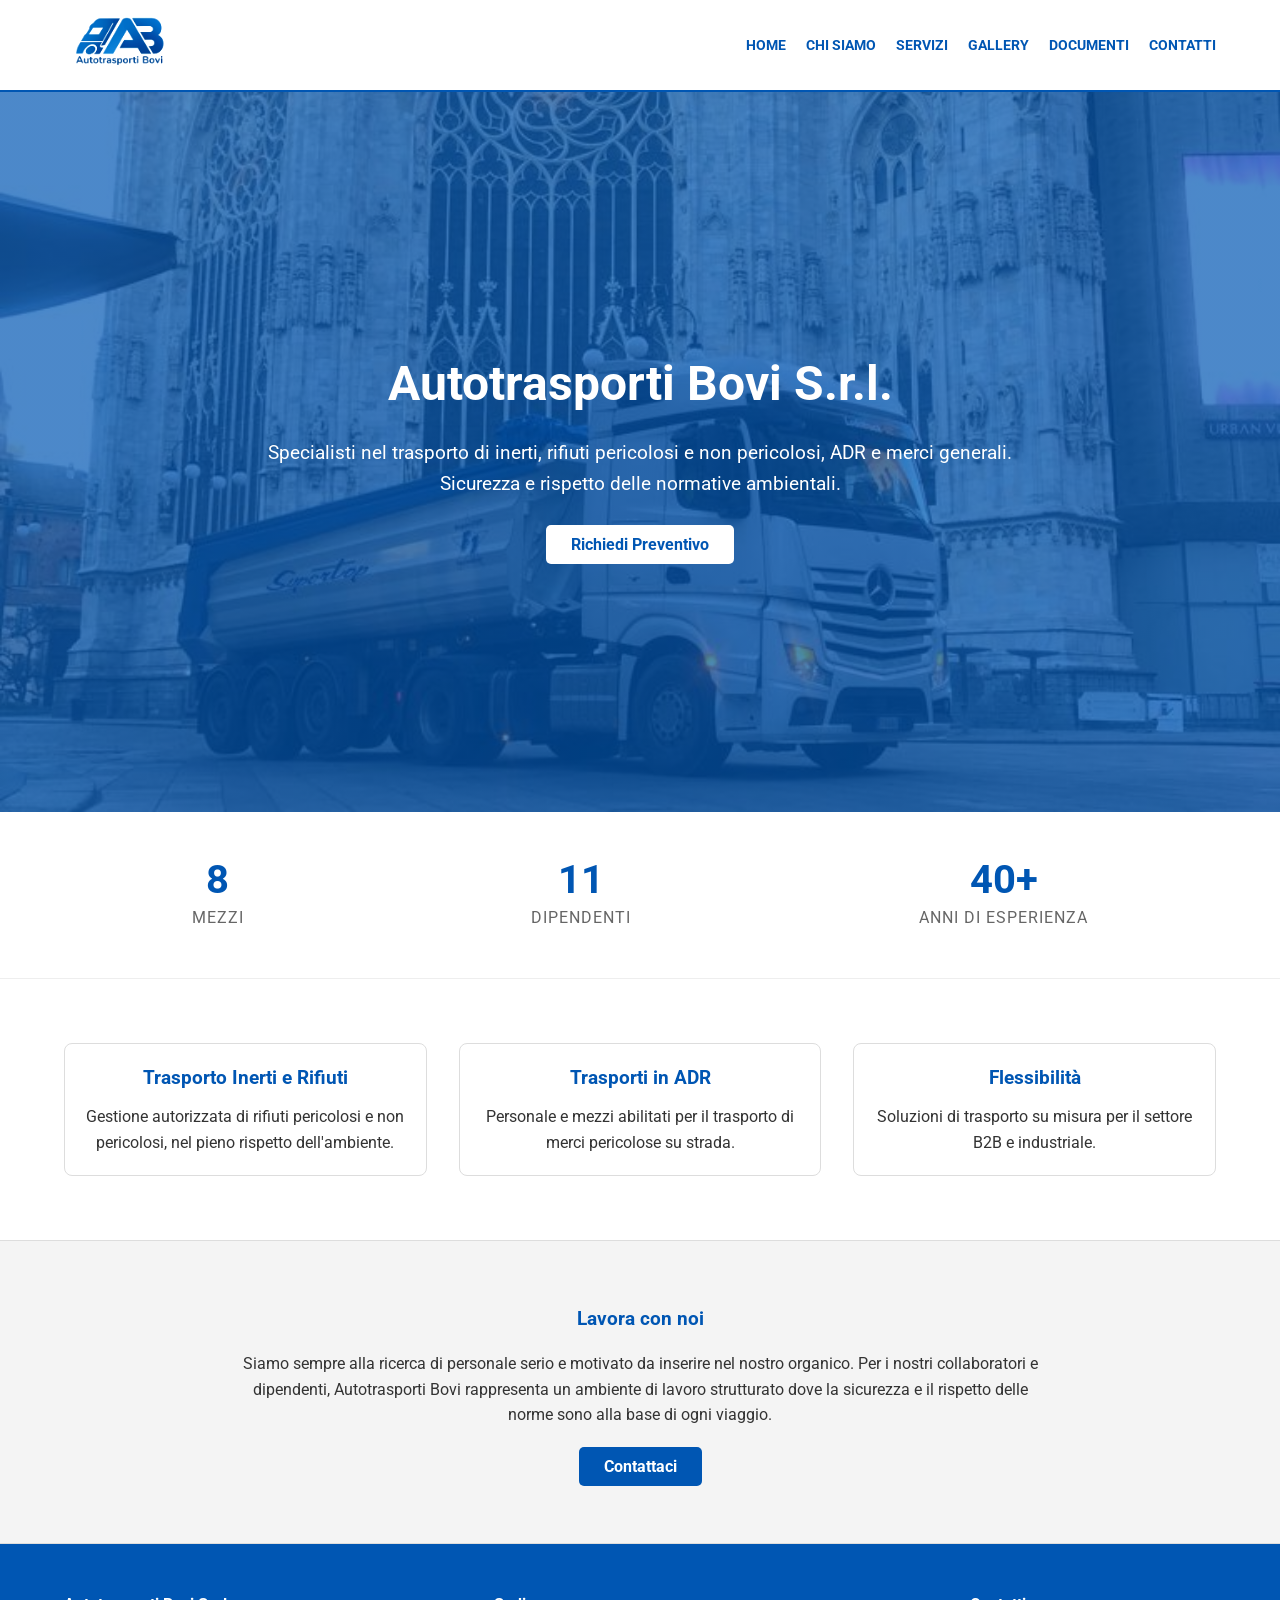
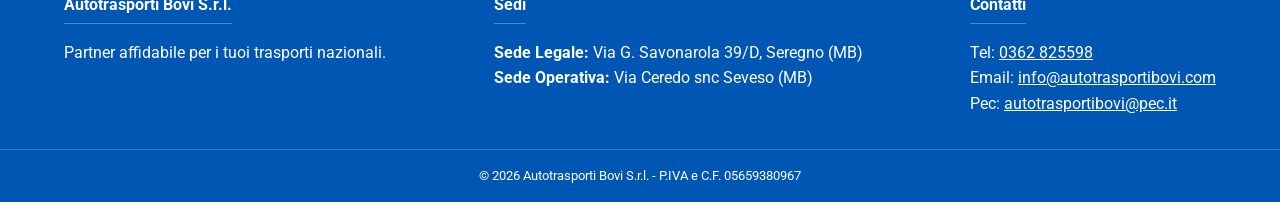
==== commit d0ad3132: "revisione finale e correzzioni testi" ====
--- a/index.html
+++ b/index.html
@@ -33,7 +33,7 @@
     <section class="hero">
         <div class="hero-content">
             <h1>Autotrasporti Bovi S.r.l.</h1>
-            <p>Specialisti nel trasporto di rifiuti pericolosi, ADR e merci generali.<br>Sicurezza e rispetto delle normative ambientali.</p>
+            <p>Specialisti nel trasporto di inerti, rifiuti pericolosi e non pericolosi, ADR e merci generali.<br>Sicurezza e rispetto delle normative ambientali.</p>
             <a href="contatti" class="btn">Richiedi Preventivo</a>
         </div>
     </section>
@@ -57,11 +57,11 @@
 
     <section class="features container">
         <div class="feature-box">
-            <h3>Trasporto Rifiuti e Inerti</h3>
+            <h3>Trasporto Inerti e Rifiuti </h3>
             <p>Gestione autorizzata di rifiuti pericolosi e non pericolosi, nel pieno rispetto dell'ambiente.</p>
         </div>
         <div class="feature-box">
-            <h3>Certificazioni ADR</h3>
+            <h3>Trasporti in ADR</h3>
             <p>Personale e mezzi abilitati per il trasporto di merci pericolose su strada.</p>
         </div>
         <div class="feature-box">
@@ -72,8 +72,8 @@
 
     <section class="team-info">
         <div class="container">
-            <h3>Lavorare con noi</h3>
-            <p>Siamo sempre alla ricerca di professionisti seri e motivati da inserire nel nostro organico. Per i nostri collaboratori e dipendenti, Autotrasporti Bovi rappresenta un ambiente di lavoro strutturato, dove la sicurezza e il rispetto delle norme sono alla base di ogni viaggio.</p>
+            <h3>Lavora con noi</h3>
+            <p>Siamo sempre alla ricerca di personale serio e motivato da inserire nel nostro organico. Per i nostri collaboratori e dipendenti, Autotrasporti Bovi rappresenta un ambiente di lavoro strutturato dove la sicurezza e il rispetto delle norme sono alla base di ogni viaggio.</p>
         </div>
         <br>
             <a href="contatti/index.html" class="btn2">Contattaci</a>
@@ -88,16 +88,17 @@
             <div class="footer-col">
                 <h4>Sedi</h4>
                 <p><strong>Sede Legale:</strong> Via G. Savonarola 39/D, Seregno (MB)</p>
-                <p><strong>Sede Operativa:</strong> Via Meredo, Seveso (MB)</p>
+                <p><strong>Sede Operativa:</strong> Via Ceredo snc Seveso (MB)</p>
             </div>
             <div class="footer-col">
                 <h4>Contatti</h4>
                 <p>Tel: <a href="tel:0362825598">0362 825598</a></p>
                 <p>Email: <a href="mailto:info@autotrasportibovi.com">info@autotrasportibovi.com</a></p>
+                <p>Pec: <a href="mailto:autotrasportibovi@pec.it">autotrasportibovi@pec.it</a></p>
             </div>
         </div>
         <div class="copyright">
-            <p>&copy; 2026 Autotrasporti Bovi S.r.l. - P.IVA [05659380967]</p>
+            <p>&copy; 2026 Autotrasporti Bovi S.r.l. - P.IVA e C.F. 05659380967</p>
         </div>
     </footer>
 
--- a/style.css
+++ b/style.css
@@ -625,6 +625,30 @@
     display: block;
     margin-bottom: 0.5rem;
     font-weight: bold;
+}
+
+.form-group label:has(input[type="checkbox"]) {
+    display: flex;
+    align-items: center;
+    gap: 0.5rem;
+    font-weight: normal;
+    margin-bottom: 0.5rem;
+}
+
+.form-group label:has(input[type="checkbox"]) input[type="checkbox"] {
+    width: auto;
+    margin: 0;
+    padding: 0;
+    flex-shrink: 0;
+}
+
+.form-group label:has(input[type="checkbox"]) a {
+    color: var(--primary-blue);
+    text-decoration: underline;
+}
+
+.form-group label:has(input[type="checkbox"]) a:hover {
+    color: #003d80;
 }
 
 .form-group input, .form-group select, .form-group textarea {
@@ -674,4 +698,26 @@
     height: 70px; /* o la tua altezza */
     mix-blend-mode: multiply; /* Questo rende trasparente il bianco */
     filter: contrast(1.2); /* Opzionale: rende i colori del logo più vivi */
+}
+
+
+.privacy-wrapper {
+    display: flex;          /* Allinea gli elementi in riga */
+    align-items: center;    /* Centra verticalmente checkbox e testo */
+    gap: 10px;              /* Crea spazio tra la checkbox e il testo */
+    margin-top: 15px;
+    color: #0056b3; /* Il blu del tuo logo */
+    text-decoration: underline;
+}
+
+.privacy-wrapper input[type="checkbox"] {
+    width: auto;            /* Impedisce alla checkbox di allargarsi troppo */
+    margin: 0;              /* Rimuove margini indesiderati */
+    cursor: pointer;
+}
+
+.privacy-wrapper label {
+    margin: 0;              /* Toglie margini che potrebbero spingere il testo giù */
+    cursor: pointer;
+    line-height: 1;         /* Evita che l'altezza della riga sballi l'allineamento */
 }
